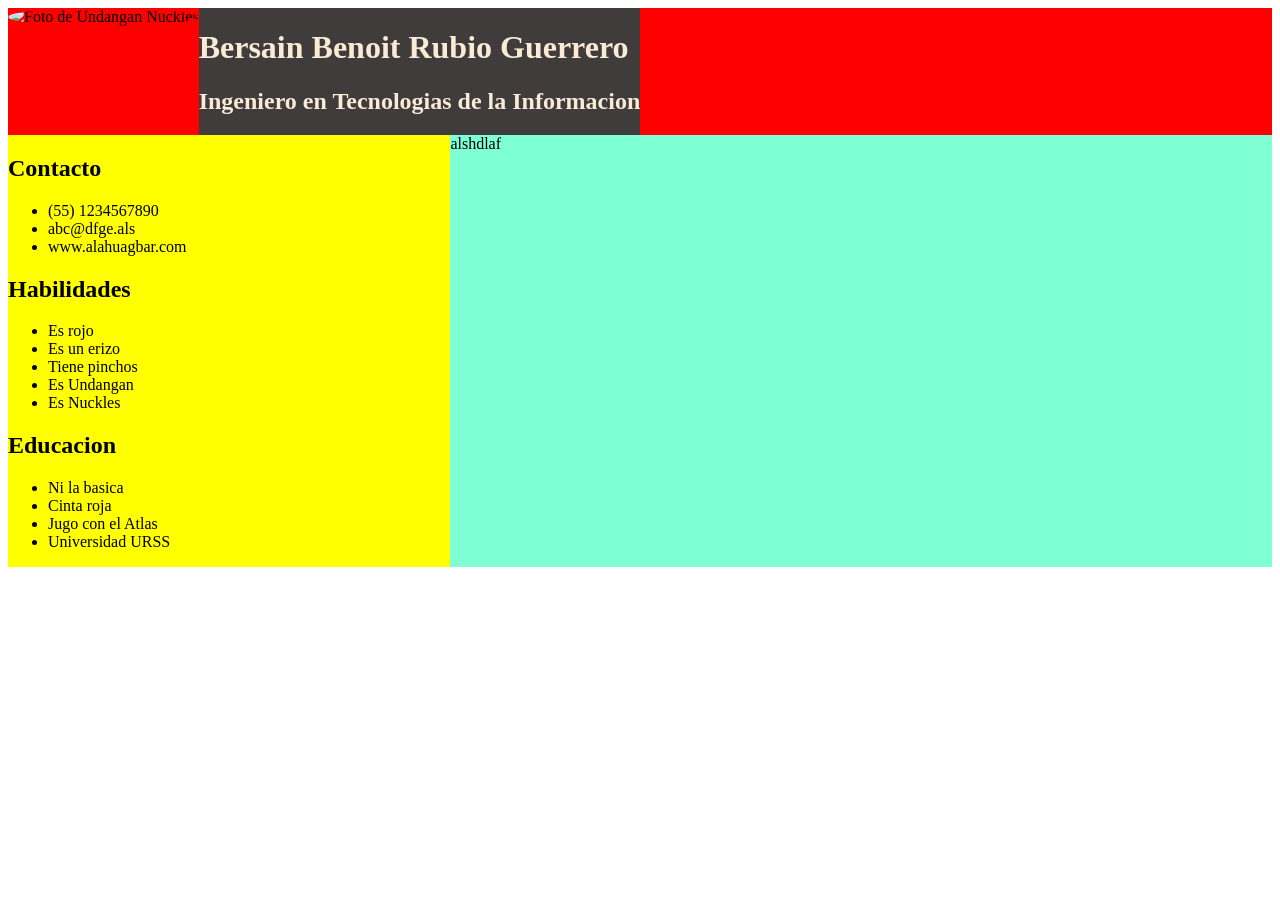
==== P2_CV.html @ 9293485b "CV de Uganda Nuckles (avance)" ====
<!DOCTYPE html>
<html lang="en">
<head>
    <meta charset="UTF-8">
    <meta name="viewport" content="width=device-width, initial-scale=1.0">
    <title>CV Bersain</title>
</head>
<body>
    <div class="cv">
        <header class="encabezado" style="background-color: red; display: flex; ">
            <div class="foto">
                <img src="img/descargar.jpg" alt="Foto de Undangan Nuckles" style="width: 100px; border-radius: 50%;padding: 20px, 80px, 20px;">
            </div>
            <div class="informacion-personal" style="background-color: rgb(63, 60, 59); color: antiquewhite;">
                <h1>Bersain Benoit Rubio Guerrero</h1>
                <h2>Ingeniero en Tecnologias de la Informacion</h2>
            </div>
        </header>
        <main class="contenido" style="display: grid; grid-template-columns: 35% 65%;">
            <div class="clumna-izquierda" style="background-color: yellow;">
                <section>
                    <h2>Contacto</h2>
                    <ul>
                        <li>(55) 1234567890</li>
                        <li>abc@dfge.als</li>
                        <li>www.alahuagbar.com</li>
                    </ul>
                </section>
                <section>
                    <h2> Habilidades</h2>
                    <ul>
                    <li>Es rojo</li>
                    <li>Es un erizo</li>
                    <li>Tiene pinchos</li>
                    <li>Es Undangan</li>
                    <li>Es Nuckles</li>
                    </ul>   
                </section>
                <section>
                    <h2>Educacion</h2>
                    <ul>
                        <li>Ni la basica</li>
                        <li>Cinta roja</li>
                        <li>Jugo con el Atlas</li>
                        <li>Universidad URSS</li>
                    </ul>
                </section>    
            </div>
            <div class="columna-derecha" style="background-color: aquamarine;">
                alshdlaf
            </div>
        </main>
    </div>
</body>
</html>
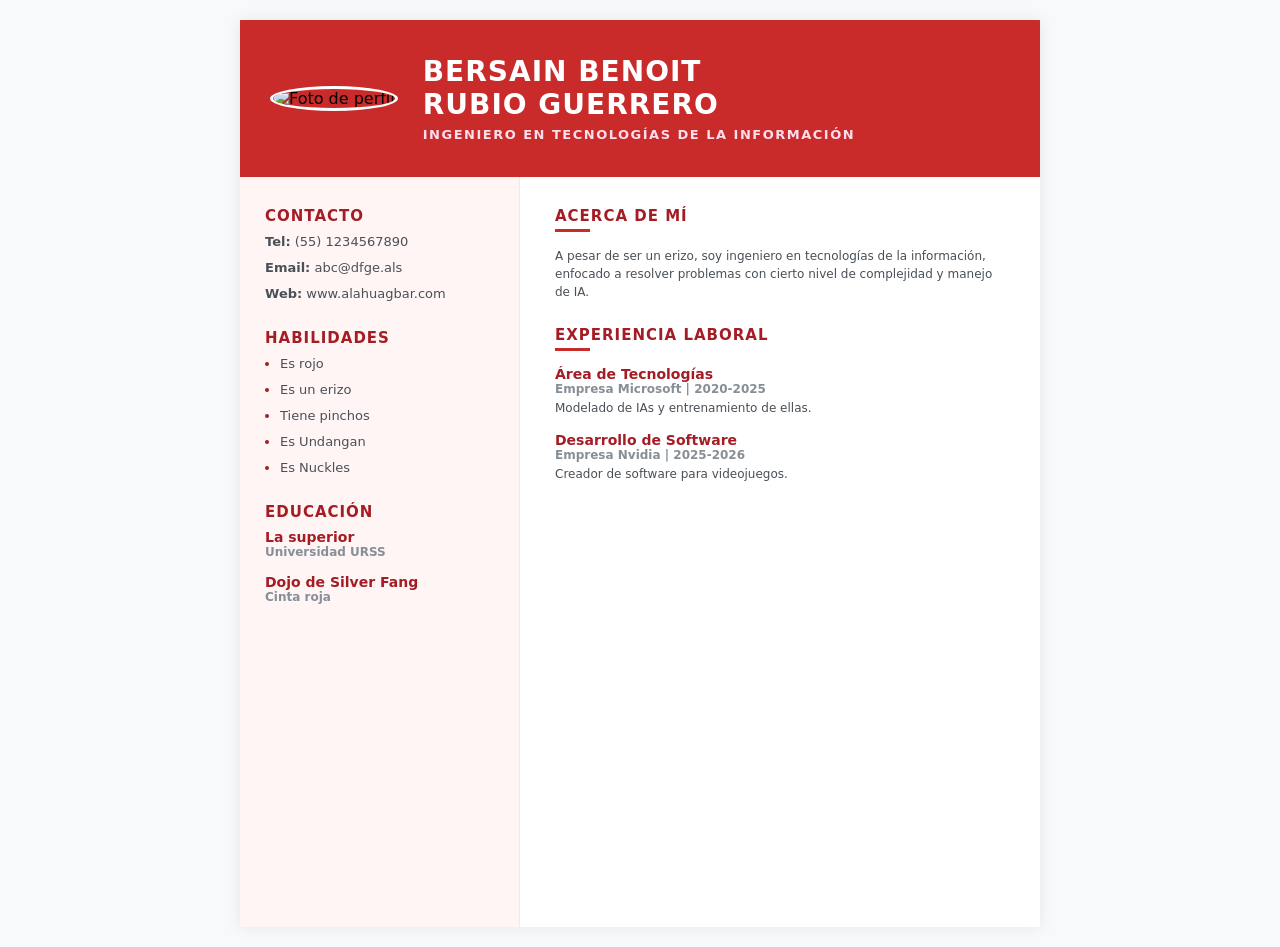
==== commit b8db9f8b: "trabajo final de CV de la clase" ====
--- a/P2_CV.html
+++ b/P2_CV.html
@@ -1,55 +1,114 @@
 <!DOCTYPE html>
-<html lang="en">
+<html lang="es">
 <head>
     <meta charset="UTF-8">
     <meta name="viewport" content="width=device-width, initial-scale=1.0">
-    <title>CV Bersain</title>
+    <title>CV Bersain Benoit</title>
+    <style>
+        * { box-sizing: border-box; margin: 0; padding: 0; font-family: system-ui, -apple-system, 'Segoe UI', Roboto, Helvetica, Arial, sans-serif; }
+        body { background-color: #f8f9fa; display: flex; justify-content: center; padding: 20px; }
+        .cv { width: 800px; background-color: #ffffff; box-shadow: 0 0 15px rgba(0,0,0,0.08); } 
+        .encabezado { background-color: #c92a2a; display: flex; align-items: center; padding: 35px 30px; }
+        .foto { margin-right: 25px; }
+        .foto img { width: 120px; height: 120px; border-radius: 50%; object-fit: cover; border: 3px solid #ffffff; }
+        .informacion-personal h1 { color: #ffffff; font-size: 28px; font-weight: 800; letter-spacing: 1px; text-transform: uppercase; }
+        .informacion-personal h2 { color: #ffdeeb; font-size: 13px; font-weight: 600; letter-spacing: 1.5px; text-transform: uppercase; margin-top: 6px; }
+        .contenido { display: grid; grid-template-columns: 35% 65%; min-height: 750px; }
+        .columna-izquierda { background-color: #fff5f5; padding: 30px 25px; border-right: 1px solid #ffe3e3; }
+        .columna-derecha { background-color: #ffffff; padding: 30px 35px; }
+        h2.titulo-seccion { color: #a51d24; font-size: 15px; font-weight: 700; text-transform: uppercase; letter-spacing: 1px; margin-bottom: 8px; }
+        .columna-derecha h2.titulo-seccion::after { content: ''; display: block; width: 35px; height: 3px; background-color: #c92a2a; margin: 4px 0 15px 0; }
+        .columna-izquierda section, .columna-derecha section { margin-bottom: 25px; }
+        .columna-izquierda ul { list-style: none; }
+        .columna-izquierda li { color: #495057; font-size: 13px; margin-bottom: 8px; line-height: 1.4; }
+        .habilidades-list { padding-left: 15px; }
+        .habilidades-list li { list-style-type: disc; color: #a51d24; }
+        .habilidades-list li span { color: #495057; }
+        .item-experiencia, .item-educacion { margin-bottom: 15px; }
+        .item-titulo { font-size: 14px; font-weight: 700; color: #a51d24; }
+        .item-subtitulo { font-size: 12px; color: #868e96; margin-bottom: 3px; font-weight: 600; }
+        .item-descripcion { font-size: 12px; color: #495057; line-height: 1.5; }
+    </style>
 </head>
 <body>
+
     <div class="cv">
-        <header class="encabezado" style="background-color: red; display: flex; ">
+        <header class="encabezado">
             <div class="foto">
-                <img src="img/descargar.jpg" alt="Foto de Undangan Nuckles" style="width: 100px; border-radius: 50%;padding: 20px, 80px, 20px;">
+                <img src="img/descargar.jpg" alt="Foto de perfil">
             </div>
-            <div class="informacion-personal" style="background-color: rgb(63, 60, 59); color: antiquewhite;">
-                <h1>Bersain Benoit Rubio Guerrero</h1>
-                <h2>Ingeniero en Tecnologias de la Informacion</h2>
+            <div class="informacion-personal">
+                <h1>Bersain Benoit<br>Rubio Guerrero</h1>
+                <h2>Ingeniero en Tecnologías de la Información</h2>
             </div>
         </header>
-        <main class="contenido" style="display: grid; grid-template-columns: 35% 65%;">
-            <div class="clumna-izquierda" style="background-color: yellow;">
+
+        <main class="contenido">
+            <div class="columna-izquierda">
                 <section>
-                    <h2>Contacto</h2>
+                    <h2 class="titulo-seccion">Contacto</h2>
                     <ul>
-                        <li>(55) 1234567890</li>
-                        <li>abc@dfge.als</li>
-                        <li>www.alahuagbar.com</li>
+                        <li><strong>Tel:</strong> (55) 1234567890</li>
+                        <li><strong>Email:</strong> abc@dfge.als</li>
+                        <li><strong>Web:</strong> www.alahuagbar.com</li>
                     </ul>
                 </section>
+
                 <section>
-                    <h2> Habilidades</h2>
-                    <ul>
-                    <li>Es rojo</li>
-                    <li>Es un erizo</li>
-                    <li>Tiene pinchos</li>
-                    <li>Es Undangan</li>
-                    <li>Es Nuckles</li>
+                    <h2 class="titulo-seccion">Habilidades</h2>
+                    <ul class="habilidades-list">
+                        <li><span>Es rojo</span></li>
+                        <li><span>Es un erizo</span></li>
+                        <li><span>Tiene pinchos</span></li>
+                        <li><span>Es Undangan</span></li>
+                        <li><span>Es Nuckles</span></li>
                     </ul>   
                 </section>
+
                 <section>
-                    <h2>Educacion</h2>
-                    <ul>
-                        <li>Ni la basica</li>
-                        <li>Cinta roja</li>
-                        <li>Jugo con el Atlas</li>
-                        <li>Universidad URSS</li>
-                    </ul>
+                    <h2 class="titulo-seccion">Educación</h2>
+                    <div class="item-educacion">
+                        <p class="item-titulo">La superior</p>
+                        <p class="item-subtitulo">Universidad URSS</p>
+                    </div>
+                    <div class="item-educacion">
+                        <p class="item-titulo">Dojo de Silver Fang</p>
+                        <p class="item-subtitulo">Cinta roja</p>
+                    </div>
                 </section>    
             </div>
-            <div class="columna-derecha" style="background-color: aquamarine;">
-                alshdlaf
+
+            <div class="columna-derecha">
+                <section>
+                    <h2 class="titulo-seccion">Acerca de mí</h2>
+                    <p class="item-descripcion">
+                        A pesar de ser un erizo, soy ingeniero en tecnologías de la información, enfocado a
+                        resolver problemas con cierto nivel de complejidad y manejo de IA.
+                    </p>
+                </section>
+
+                <section>
+                    <h2 class="titulo-seccion">Experiencia Laboral</h2>
+                    
+                    <div class="item-experiencia">
+                        <p class="item-titulo">Área de Tecnologías</p>
+                        <p class="item-subtitulo">Empresa Microsoft | 2020-2025</p>
+                        <p class="item-descripcion">
+                            Modelado de IAs y entrenamiento de ellas.
+                        </p>
+                    </div>
+
+                    <div class="item-experiencia">
+                        <p class="item-titulo">Desarrollo de Software</p>
+                        <p class="item-subtitulo">Empresa Nvidia | 2025-2026</p>
+                        <p class="item-descripcion">
+                            Creador de software para videojuegos.
+                        </p>
+                    </div>
+                </section>    
             </div>
         </main>
     </div>
+
 </body>
 </html>
